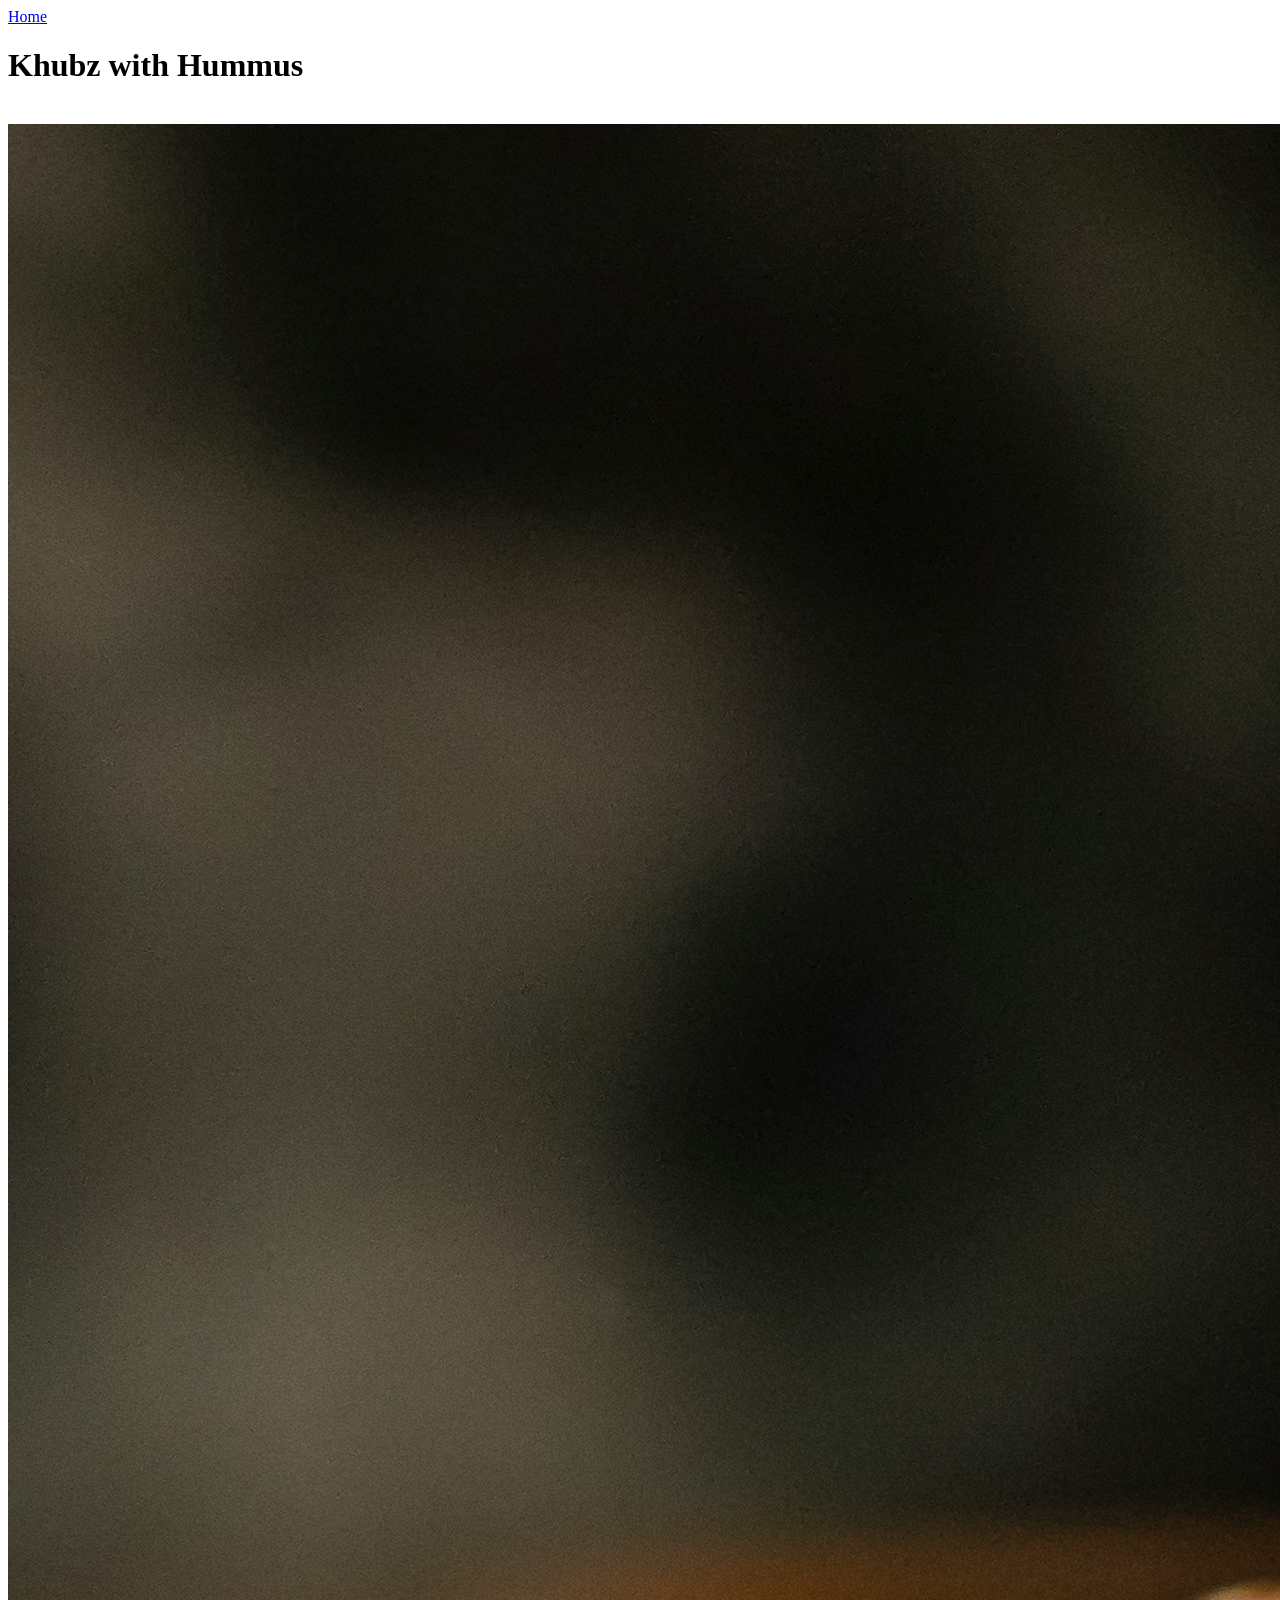
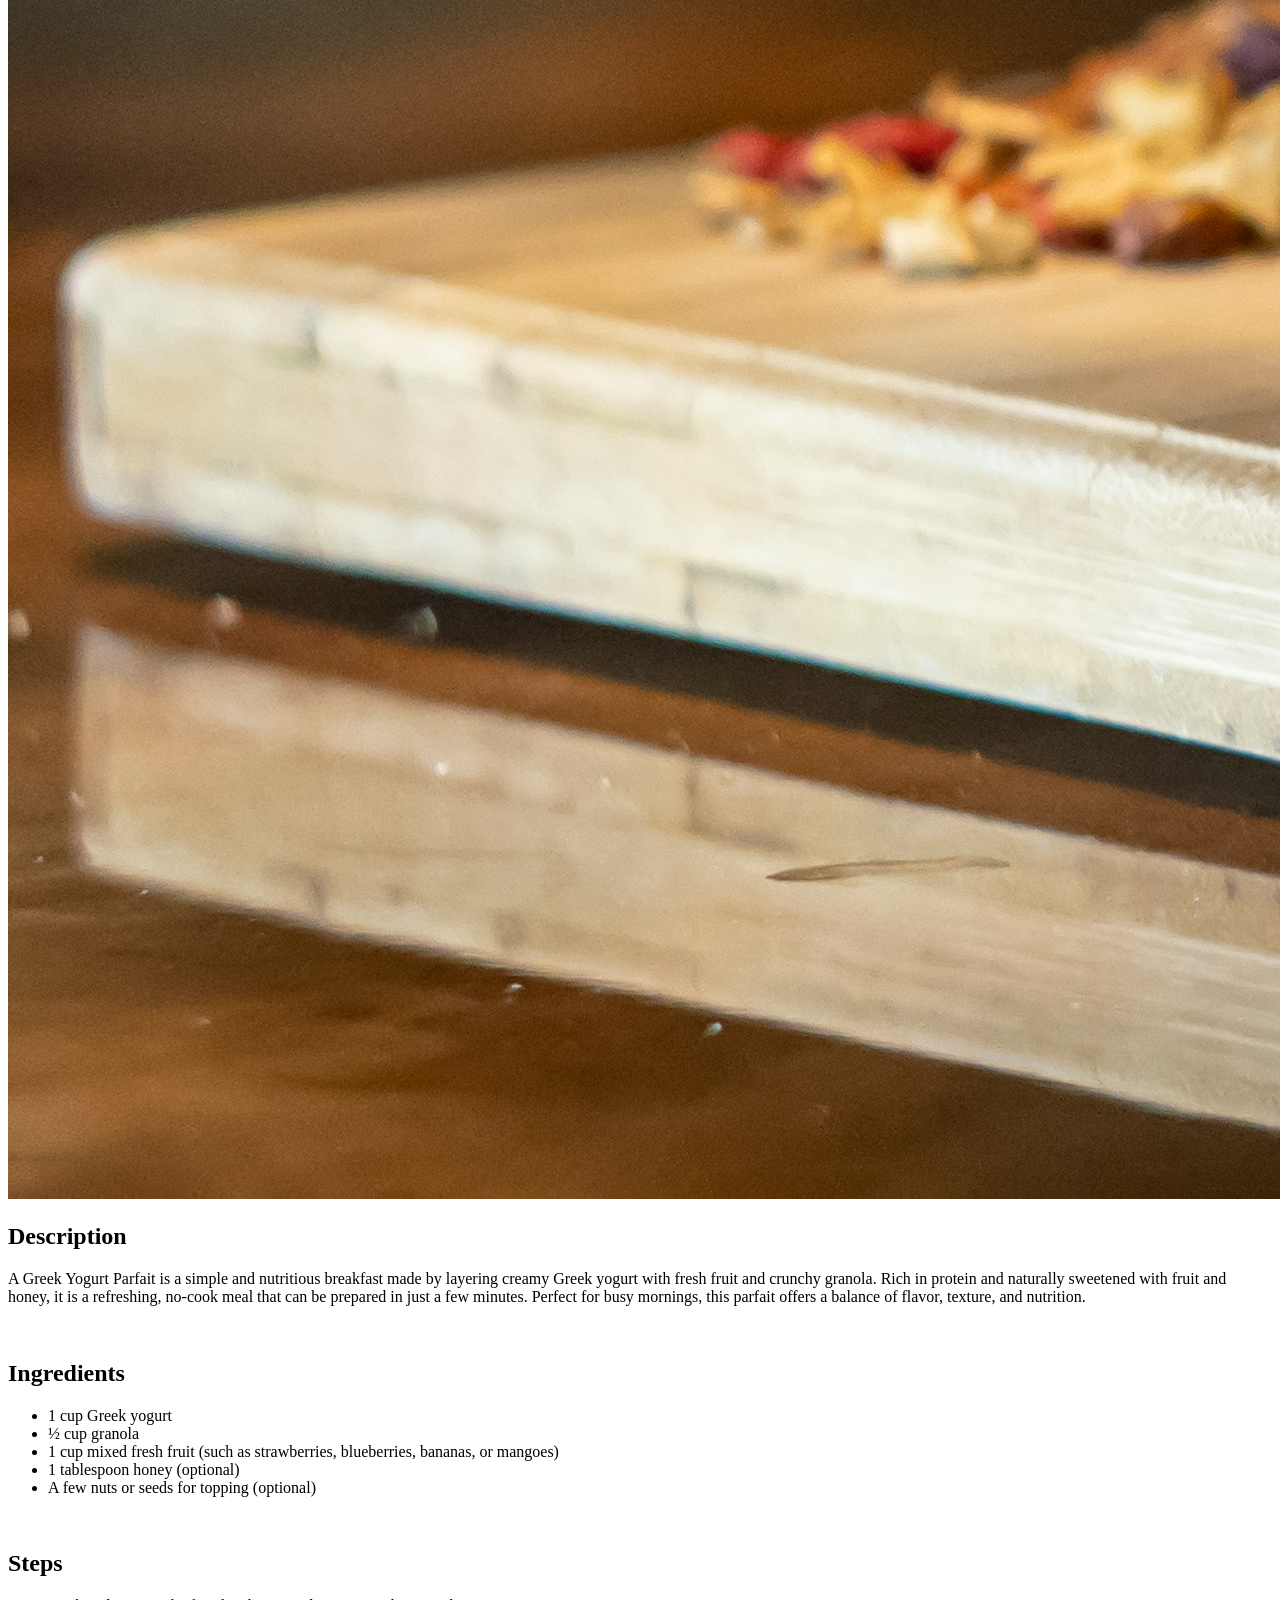
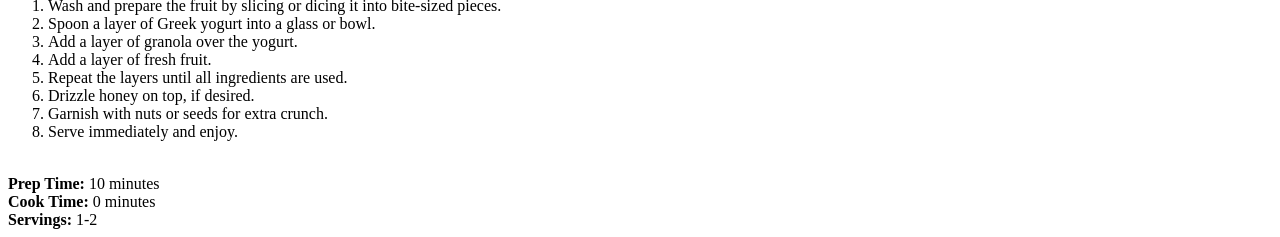
==== recipes/greekyogurtparfait.html @ 21c16dab "Added unsplash image and recipe page for greek yogurt parfait" ====
<!DOCTYPE html>
<html lang="en">
    <head>
        <meta charset="UTF-8">
        <title>Greek Yogurt Parfait | The Odin Recipes</title>
    </head>

    <body>
        <a href="../index.html">Home</a>
        <h1>Khubz with Hummus</h1>
        <br>
        <img src="../recipe-images/GreekYogurtParfait_Unsplash.jpg">
        <br>
        <h2>Description</h2>
        <p>A Greek Yogurt Parfait is a simple and nutritious breakfast made by layering creamy Greek yogurt with fresh fruit and crunchy granola. 
            Rich in protein and naturally sweetened with fruit and honey, it is a refreshing, no-cook meal that can be prepared in just a few minutes. 
            Perfect for busy mornings, this parfait offers a balance of flavor, texture, and nutrition.
        </p> <br>

        <h2>Ingredients</h2>

        <ul>
            <li>1 cup Greek yogurt</li>
            <li>½ cup granola</li>
            <li>1 cup mixed fresh fruit (such as strawberries, blueberries, bananas, or mangoes)</li>
            <li>1 tablespoon honey (optional)</li>
            <li>A few nuts or seeds for topping (optional)</li>
        </ul>
        <br>

        <h2>Steps</h2>
        <ol>
            <li>Wash and prepare the fruit by slicing or dicing it into bite-sized pieces.</li>
            <li>Spoon a layer of Greek yogurt into a glass or bowl.</li>
            <li>Add a layer of granola over the yogurt.</li>
            <li>Add a layer of fresh fruit.</li>
            <li>Repeat the layers until all ingredients are used.</li>
            <li>Drizzle honey on top, if desired.</li>
            <li>Garnish with nuts or seeds for extra crunch.</li>
            <li>Serve immediately and enjoy.</li>
        </ol>
        <br>

        <div>
            <strong>Prep Time: </strong>10 minutes <br>
            <strong>Cook Time: </strong>0 minutes <br>
            <strong>Servings: </strong>1-2
        </div>
    </body>
</html>
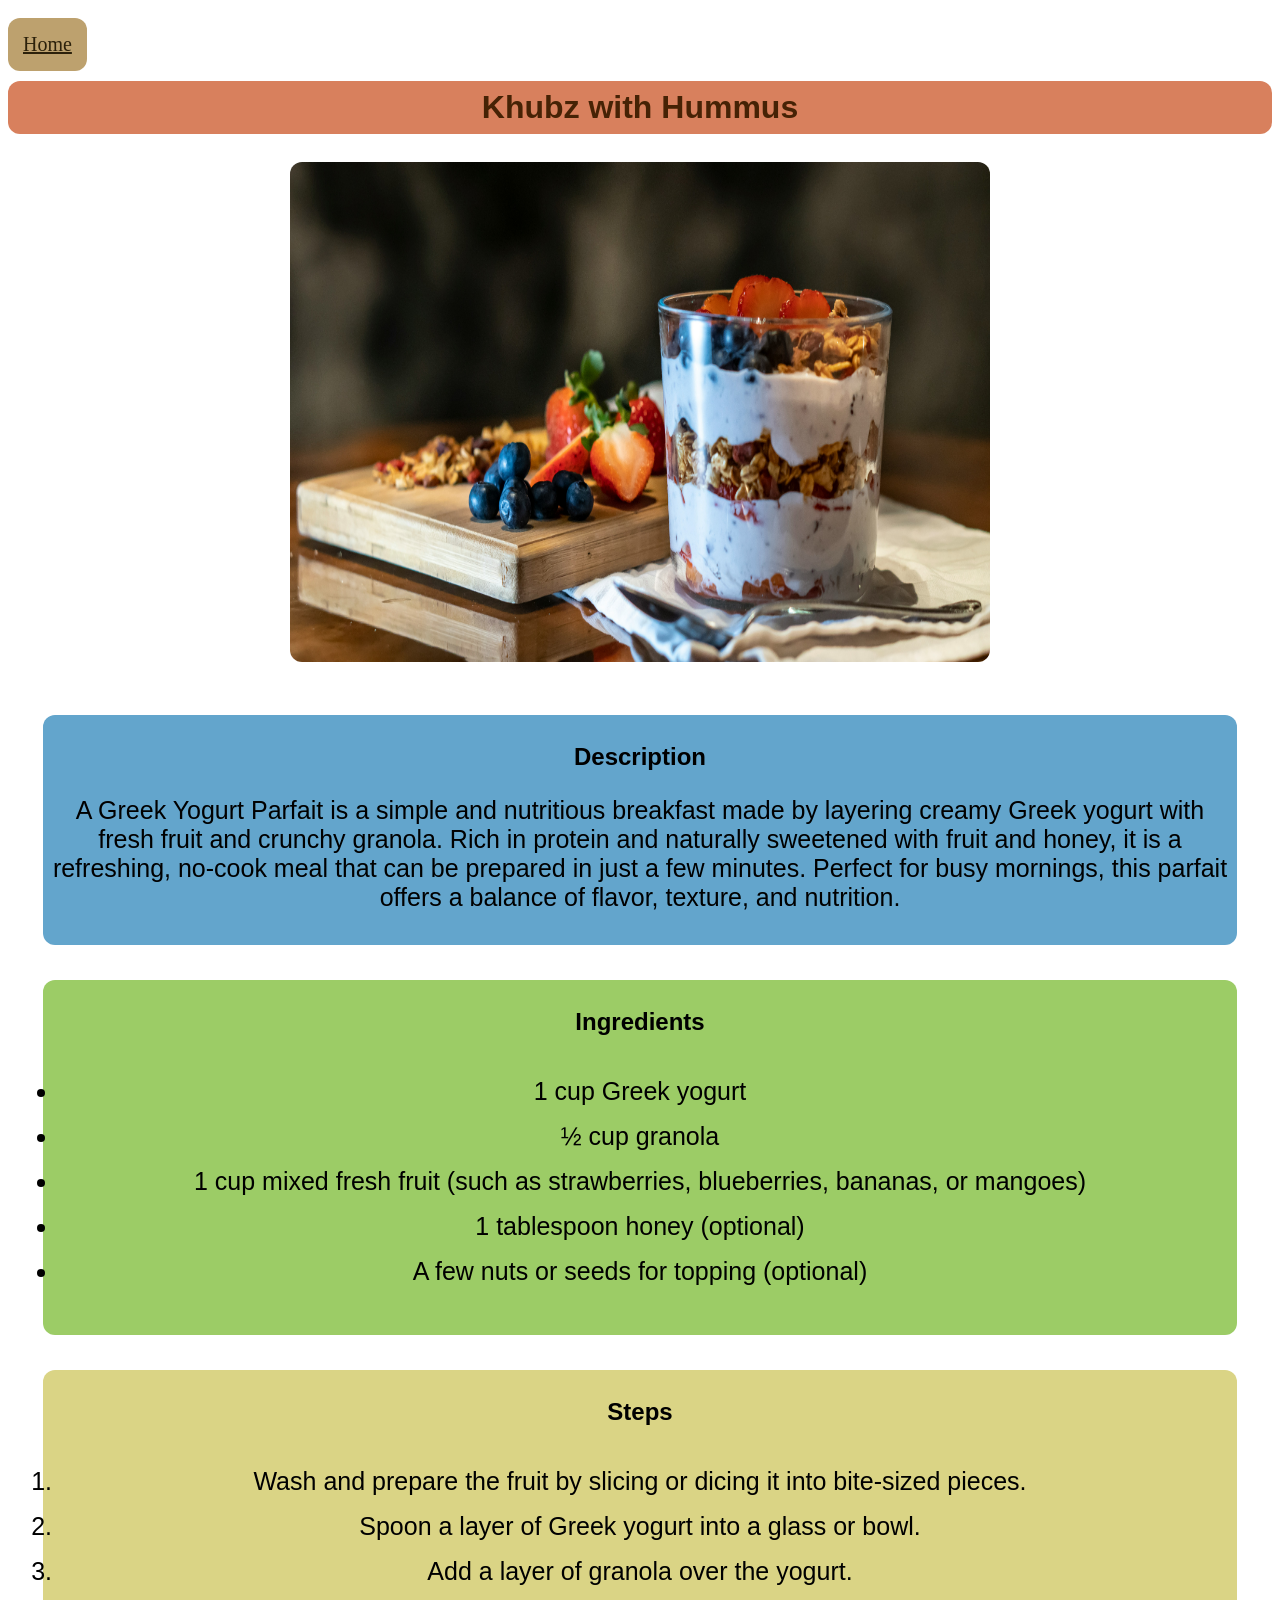
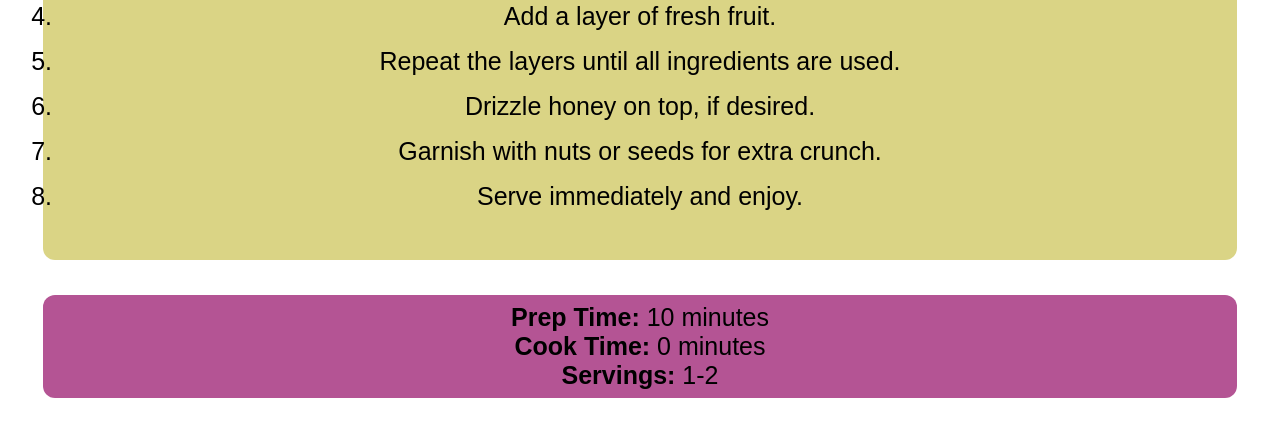
==== commit 42bee9f9: "Added styling to greekyogurtparfait.html" ====
--- a/recipes/greekyogurtparfait.html
+++ b/recipes/greekyogurtparfait.html
@@ -3,33 +3,38 @@
     <head>
         <meta charset="UTF-8">
         <title>Greek Yogurt Parfait | The Odin Recipes</title>
+        <link rel="stylesheet" href="../styles.css">
     </head>
 
     <body>
-        <a href="../index.html">Home</a>
+        <a href="../index.html" class="home">Home</a>
         <h1>Khubz with Hummus</h1>
         <br>
         <img src="../recipe-images/GreekYogurtParfait_Unsplash.jpg">
         <br>
+        <div class="desc">
         <h2>Description</h2>
-        <p>A Greek Yogurt Parfait is a simple and nutritious breakfast made by layering creamy Greek yogurt with fresh fruit and crunchy granola. 
+        <p style="font-size: 25px;">A Greek Yogurt Parfait is a simple and nutritious breakfast made by layering creamy Greek yogurt with fresh fruit and crunchy granola. 
             Rich in protein and naturally sweetened with fruit and honey, it is a refreshing, no-cook meal that can be prepared in just a few minutes. 
             Perfect for busy mornings, this parfait offers a balance of flavor, texture, and nutrition.
-        </p> <br>
+        </p> 
+        </div>
 
+        <div class="ingredients">
         <h2>Ingredients</h2>
 
-        <ul>
+        <ul style="font-size: 25px;" class="ingredient-list">
             <li>1 cup Greek yogurt</li>
             <li>½ cup granola</li>
             <li>1 cup mixed fresh fruit (such as strawberries, blueberries, bananas, or mangoes)</li>
             <li>1 tablespoon honey (optional)</li>
             <li>A few nuts or seeds for topping (optional)</li>
         </ul>
-        <br>
+        </div>
 
+        <div class="steps">
         <h2>Steps</h2>
-        <ol>
+        <ol style="font-size: 25px;" class="steps-list">
             <li>Wash and prepare the fruit by slicing or dicing it into bite-sized pieces.</li>
             <li>Spoon a layer of Greek yogurt into a glass or bowl.</li>
             <li>Add a layer of granola over the yogurt.</li>
@@ -39,9 +44,9 @@
             <li>Garnish with nuts or seeds for extra crunch.</li>
             <li>Serve immediately and enjoy.</li>
         </ol>
-        <br>
+        </div>
 
-        <div>
+        <div class="info">
             <strong>Prep Time: </strong>10 minutes <br>
             <strong>Cook Time: </strong>0 minutes <br>
             <strong>Servings: </strong>1-2
--- a/styles.css
+++ b/styles.css
@@ -0,0 +1,109 @@
+h1{
+    background-color: rgb(216, 128, 93);
+    padding: 8px;
+    text-align: center;
+    margin: 0px auto;
+    margin-bottom: 10px;
+    font-family: 'Gill Sans', 'Gill Sans MT', Calibri, 'Trebuchet MS', sans-serif;
+    color:rgb(70, 34, 5);
+    border-radius: 12px;
+}
+
+.recipe-list{
+    background-color: rgb(112, 27, 27);
+    padding: 8px;
+    margin: 0px auto;
+    text-align: center;
+}
+
+li{
+    padding: 15px;
+    background-color: rgb(155, 100, 79);
+    margin: 8x auto;
+    margin-bottom: 5px white;
+    font-family: 'Segoe UI', Tahoma, Geneva, Verdana, sans-serif ;
+}
+
+a{
+    color: rgb(238, 182, 61);
+    font-size: large;
+}
+
+.home{
+    padding: 15px;
+    font-size: 20px;
+    margin: 10px auto;
+    border: 5px solid-black;
+    color: #2c210b;
+    background-color:  #bda16e;
+    position: static;
+    display: inline-block;
+    border-radius: 12px;
+}
+
+img{
+    width: 700px;
+    height: 500px;
+    display: block;
+    margin-left: auto;
+    margin-right: auto;
+    border-radius: 12px;
+}
+
+.desc{
+    background-color: rgb(99, 165, 204);
+    border-radius: 12px;
+    padding: 8px;
+    text-align: center;
+    font-family: 'Segoe UI', Tahoma, Geneva, Verdana, sans-serif;
+    margin: 35px;
+}
+
+.ingredients{
+    background-color: rgb(156, 204, 102);
+    border-radius: 12px;
+    padding: 8px;
+    text-align: center;
+    font-family: 'Segoe UI', Tahoma, Geneva, Verdana, sans-serif;
+    margin: 35px;
+}
+
+.ingredient-list {
+    padding: 8px;
+}
+
+.ingredient-list li {
+    background: transparent;
+    margin: 0;
+    padding: 8px;
+}
+
+.steps{
+     background-color: rgb(218, 212, 133);
+    border-radius: 12px;
+    padding: 8px;
+    text-align: center;
+    font-family: 'Segoe UI', Tahoma, Geneva, Verdana, sans-serif;
+    margin: 35px;
+}
+
+.steps-list{
+    padding: 8px;
+}
+
+.steps-list li{
+    background: transparent;
+    margin: 0;
+    padding: 8px;
+}
+
+.info{
+    background-color: rgb(180, 84, 148);
+    border-radius: 12px;
+    padding: 8px;
+    text-align: center;
+    font-family: 'Segoe UI', Tahoma, Geneva, Verdana, sans-serif;
+    margin: 35px;
+    font-size: 25px;
+}
+
